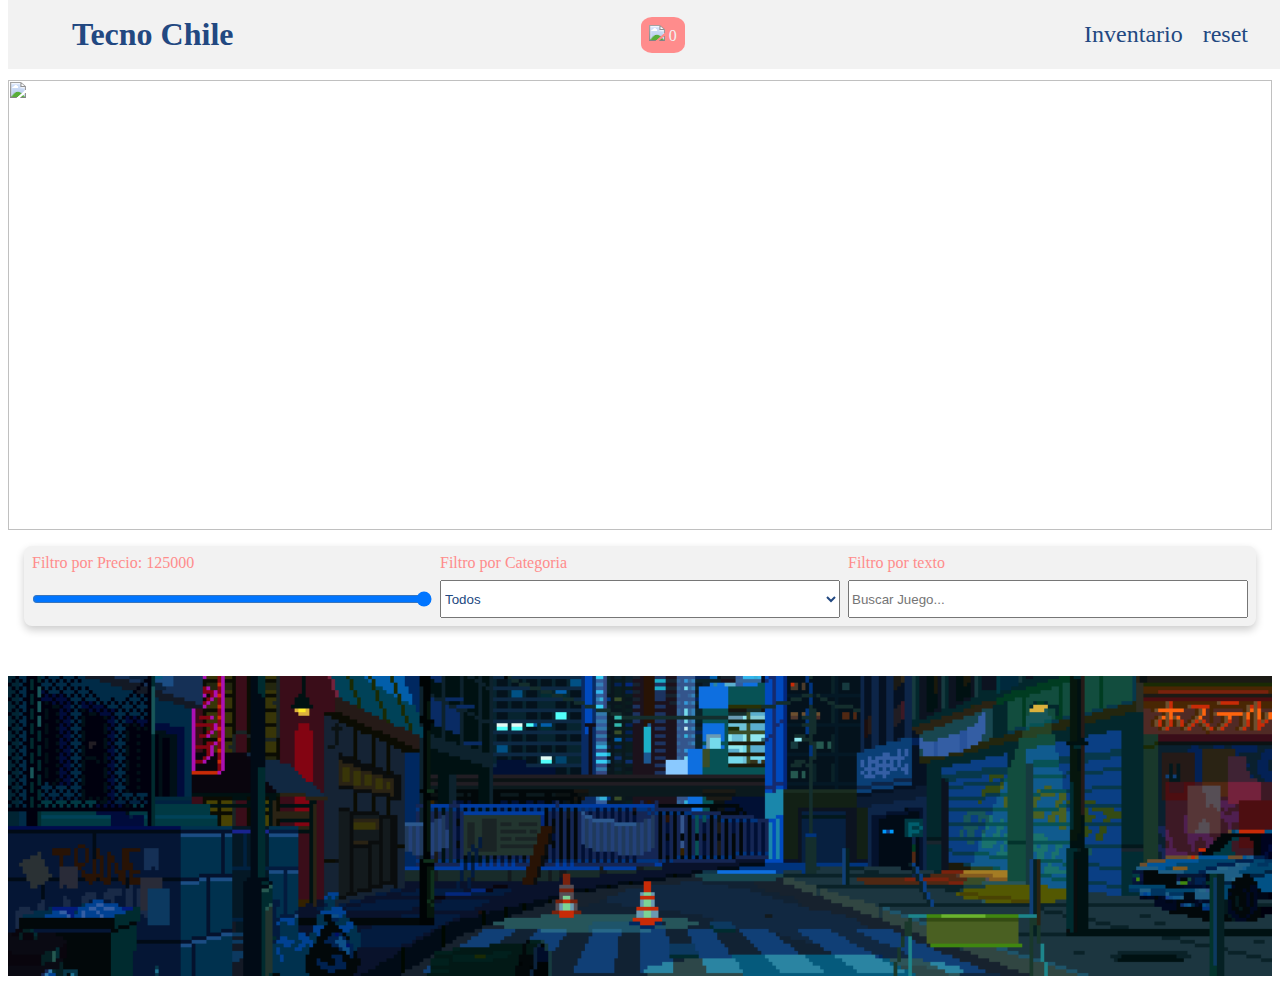
==== index.html @ 1af2cc75 "20230212" ====
<!DOCTYPE html>
<html lang="es">

<head>
    <meta charset="UTF-8">
    <meta http-equiv="X-UA-Compatible" content="IE=edge">
    <meta name="viewport" content="width=device-width, initial-scale=1.0">

    <script type="text/javascript" src="https://cdn.jsdelivr.net/npm/@emailjs/browser@3/dist/email.min.js"></script>

    <link rel="icon" href="./img/logo.svg">
    <link rel="stylesheet" href="./lib/normalize.css">
    <link rel="stylesheet" href="./css/index.css" />

    <title>Tecno Chile</title>
</head>

<body>
    <header id="header">
        <nav id="navBar01" class="navBar01-contenedor">
            <a class="navBar01-logo" href="#">
                <img src="./img/logo.svg" alt="">
                <h1>Tecno Chile</h1>
            </a>
            <div class="carrito-contenedor">
                <img id="imgCarrito" src="./img/carrito.svg">
                <span id="cantCarrito">0</span>
            </div>
            <div class="navBar01-btn">
                <div class="navBar01-A"></div>
                <div class="navBar01-B"></div>
                <div class="navBar01-C"></div>
            </div>
            <div class="navBar01-links">
                <a id="linkInventario" href="#">Inventario</a>
                <a id="resetSitio" href="#">reset</a>
            </div>
        </nav>
    </header>

    <section id="carrusel-contenedor">
        <div class="mySlides fade">
            <img src="./img/fondo01.jpg">
        </div>
        <div class="mySlides fade">
            <img src="./img/fondo02.jpg">
        </div>
        <div class="mySlides fade">
            <img src="./img/fondo03.jpg">
        </div>
    </section>
    
    <section>
        <div class="buscador">
            <div>
                <label>Filtro por Precio: <span id="txtRangeBuscar">125000</span></label>
                <input id="rangeBuscar" type="range" min="1000" max="125000" value="125000">
            </div>
            <div id="filtroCategContenedor">
                <label>Filtro por Categoria</label>
                <select id="filtroCategoria">
                    <!-- Aqui se cargarn todas las categorias -->
                </select>
            </div>
            <div id="filtroTextContenedor">
                <label>Filtro por texto</label>
                <input id="txtBuscar" type="text" placeholder="Buscar Juego...">
            </div>
        </div>
        <br>
    </section>

    <section id="tienda">
        <!-- Aqui se renderiza la tienda -->
    </section>

    <section class="verCarrito">
        <img class="salirDetaCarrito" src="./img/exit.svg">
        <div class="salidaCarrito">
            <div id="detaCarritoContenedor">
                <!-- Aqui se renderiza el contenido del carrito y los totales -->
            </div>
            <form class="itemCarrito despachoCarrito">
                <h3>Formulario de Despacho</h3>
                <label>Nombre</label>
                <input type="text">
                <label>Apellido</label>
                <input type="text">
                <label>Dirección 1</label>
                <input type="text">
                <label>Dirección 2 (Opcional)</label>
                <input type="text">
                <label>Contacto</label>
                <input type="number">
                <label for="frm_EMail">EMail</label>
                <input id="frm_EMail" name="frm_EMail" type="email">
                <hr>
                <h3>Formulario de Págo</h3>
                <label>Nombre Completo</label>
                <input type="text">
                <label>Nr° Credito xxxx xxxx xxxx xxxx</label>
                <input type="text">
                <label>Fecha MM / YY</label>
                <input type="text">
                <label>Código CVC</label>
                <input type="text">
            </form>
            <button class="btnPagar">Pagar</button>
        </div>
    </section>

    <section class="verInventario">
        <div class="menuInventario">
            <a class="btnSalirInventario" href="#">Salir</a>
            <a href="#">Nuevo</a>
            <input type="search" placeholder="Buscar Producto...">
            <select id="selectInventario">
                <!-- <option value="">Todos los Productos</option> -->
                <!-- Aqui se cargarn todas las categorias -->
            </select>

            <div class="cardInventContenedor">
                <!-- <div class="cardInventario">
                    <img class="cardInventImg" src="./img/PS_01.jpg">
                    <div class="cardinventTxt">
                        <label>Nombre: The Witcher 3</label>
                        <label>Categ: PlayStation</label>
                        <label>Stock: <span id="cardInventStock">0</span></label>
                    </div>
                </div>
                <button class="accordion">Section 1</button>
                <div class="panel">
                    <p>Lorem ipsum dolor sit amet, consectetur adipisicing elit, sed do eiusmod tempor incididunt ut labore et dolore magna aliqua. Ut enim ad minim veniam, quis nostrud exercitation ullamco laboris nisi ut aliquip ex ea commodo consequat.</p>
                </div> -->
            </div>
        </div>
    </section>
    
    <footer>
    </footer>

    <script type="module" src="./js/index.js"></script>
</body>

</html>
---- css/index.css ----
/* --- Paleta de Colores --------------------------------------- */
/* ------------------------------------------------------------- */
:root {
    --colorPrimario: rgb(242, 242, 242);
    --colorSecundario: rgb(163, 163, 163);

    --colorTransparencia1: rgba(242, 242, 242, 0.5);
    --colorTransparencia2: rgba(99, 99, 99, 0.7);

    --colorText1: rgb(34, 72, 129);
    --colorText2: rgb(255, 140, 140);

    --colorCajaFondo: rgba(99, 99, 99, 0.368);
    --colorCajaBorde: black;
}

html {
    scroll-behavior: smooth;
}

a {
    color: var(--colorText1);
    text-decoration: none;
}

h1, h4, p {
    margin: 1rem;
}

/* --- NavBar -------------------------------------------------- */
/* ------------------------------------------------------------- */
.navBar01-contenedor {
    background-color: var(--colorPrimario);
    display: flex;
    justify-content: space-between;
    align-items: center;
    position: fixed;
    top: 0;
    z-index: 1;
    width: 100%;
}

/* navBar01-logo --------------------- */
.navBar01-logo {
    display: flex;
    align-items: center;
    margin-left: 2rem;
}

.navBar01-logo img {
    height: 3rem;
    margin-right: 1rem;
}

/* navBar01-btn ---------------------- */
.navBar01-btn {
    cursor: pointer;
    display: none;
    padding-right: 2rem;
}

.navBar01-A, .navBar01-B, .navBar01-C {
    width: 2rem;
    height: 5px;
    background-color: var(--colorText1);
    border-radius: 4px;
    margin: 6px 0;
    transition: 0.4s;
}

.navBar01-btn_click .navBar01-A {
    transform: translateY(11px) rotate(45deg);
    background-color: var(--colorSecundario);
}

.navBar01-btn_click .navBar01-B {
    opacity: 0;
}

.navBar01-btn_click .navBar01-C {
    transform: translateY(-11px) rotate(-45deg);
    background-color: var(--colorSecundario);
}

/* navBar01-links -------------------- */
.navBar01-links {
    margin-right: 2rem;
}

.navBar01-links a {
    /* margin-left: 1rem; */
    padding: 0.5rem;
    font-size: 1.5rem;
}

.navBar01-links a:hover {
    color: var(--colorPrimario);
    background-color: var(--colorCajaFondo);
}

/* navBar01 comportamineto ----------- */
@media (max-width: 767.98px) {
    body {
        font-size: 14px; 
    }

    .carrito-contenedor {
        position: fixed;
        right: 1rem;
        top: 30vh;
        z-index: 1;
    }

    .navBar01-logo img  {
        height: 2rem;
        margin-right: 0;
    }

    .navBar01-btn {
        display: block;
    }

    .navBar01-links {
        position: fixed;
        display: grid;
        top: 4rem;
        background-color: var(--colorTransparencia1);
        backdrop-filter: blur(8px);;
        text-align: center;
        width: 100%;
        left: 100%;
        transition: 0.4s;
        border-radius: 0 0 100px 100px;
    }

    .navBar01-links_noOcultar {
        left: 0;
    }

    .navBar01-links a {
        padding: 1rem;
    }
}

.carrito-contenedor {
    background-color: var(--colorText2);
    padding: 0.5rem;
    border-radius: 25%;
    cursor: pointer;
    color: var(--colorPrimario);
}

.carrito-contenedor > img {
    height: 2rem;
}

/* --- Carrusel ------------------------------------------------ */
/* ------------------------------------------------------------- */
#carrusel-contenedor {
    margin-top: 5rem;
}
.slideshow-container {
    max-width: 1000px;
    position: relative;
    margin: auto;
}

.mySlides {
    display: none;
}

.mySlides > img {
    vertical-align: middle;
    height: 50vh;
    width: 100%;
    object-fit: cover;
    /* object-position: top; */
}

.slideshow-container {
    max-width: 1000px;
    position: relative;
    margin: auto;
}

/* Fading animation */
.fade {
    animation-name: fade;
    animation-duration: 1.5s;
}
  
@keyframes fade {
    from {opacity: .4} 
    to {opacity: 1}
}
  
/* On smaller screens, decrease text size */
@media only screen and (max-width: 300px) {
    .text {font-size: 11px}
}

/* --- Buscar Juego -------------------------------------------- */
/* ------------------------------------------------------------- */
.buscador {
    background-color: var(--colorPrimario);
    margin: 1rem 1rem 1rem 1rem;
    padding: 0.5rem;
    display: grid;
    grid-auto-flow: dense;
    grid-template-columns: repeat(auto-fit, minmax(10rem, 1fr));
    gap: 0.5rem;
    border-radius: 8px;
    box-shadow: 0 4px 8px 0 rgba(0, 0, 0, 0.2);
}

.buscador > div {
    display: flex;
    flex-direction: column;
    padding: auto;
}

.buscador select {
    height: 2.4rem;
    color: var(--colorText1) ;
}

.buscador label {
    color: var(--colorText2);
    margin-bottom: 0.5rem;
}

#rangeBuscar {
    margin: auto 0 auto 0;
}

#txtBuscar {
    height: 2rem;
}

/* --- Tarjeta ------------------------------------------------- */
/* ------------------------------------------------------------- */
#tienda {
    display: grid;
    gap: 1rem;
    grid-template-columns: repeat(auto-fit, minmax(min(100%, 20rem), 1fr));
}

.card {
    box-shadow: 0 4px 8px 0 rgba(0, 0, 0, 0.2);
    max-width: 300px;
    margin: auto;
    text-align: center;
}

.card > img {
    width:100%
}

.price {
    color: var(--colorText1);
    font-size: 1.5rem;
}

.cardBtn, .btnPagar {
    border: none;
    outline: 0;
    padding: 1rem;
    color: var(--colorPrimario);
    background-color: var(--colorText1);
    text-align: center;
    cursor: pointer;
    width: 100%;
    font-size: 1.2rem;
    transition: 0.3s;
}

.cardBtn:active, .btnPagar:active, .btnMas:active, .btnMenos:active {
    transform:  scale(0.9);
}

.cardBtn_noDisplay {
    opacity: 0.7;
    background-color: var(--colorText2);
}

.card button:hover {
    opacity: 0.7;
}

.btnMasMenos {
    display: flex;
    justify-content: center;
}

.btnMas, .btnMenos {
    height: 4rem;
    cursor: pointer;
    transition: 0.3s;
}

/* --- Ver Carrito --------------------------------------------- */
/* ------------------------------------------------------------- */
.verCarrito {
    background-color: var(--colorTransparencia1);
    backdrop-filter: blur(8px);
    position: fixed;
    top: 0;
    left: 100%;  
    width: 100%;
    height: 100vh;
    z-index: 2;
    transition: 0.3s;
    overflow: scroll;
}

.verCarrito_si {
    left: 0
}

.verCarrito img {
    display: grid;
    cursor: pointer;
    margin-left: auto;
    height: 3rem;
}

.salirDetaCarrito {
    background-color: var(--colorText1);
    color: var(--colorPrimario);
    margin: 1rem 0.5rem 0 1rem;
    text-align: center;
    font-size: 2rem;
    cursor: pointer;
    border-radius: 8px;
    height: 3rem;
}

.salirDetaCarrito:hover, .btnSalirInventario:hover {
    background-color: var(--colorText2);
}

.salidaCarrito {
    max-width: 500px;
    margin: auto;
}

.itemCarrito {
    margin: 1vw;
    padding: 0 1vw 0 1vw;
    background-color: var(--colorTransparencia2);
    color: var(--colorPrimario);
    display: flex;
    align-items: center;
    border-radius: 8px;
}

.detaCarrito {
    width: 100%;
    margin: 0 1vw 0 1vw;
}

.totalCarrito {
    margin: 1vw;
    background-color: var(--colorTransparencia2);
    color: var(--colorPrimario);
    border-radius: 8px;
    display:  grid;
}

.totalCarrito > div {
    display: flex;
    justify-content: space-between;
}

.totalCarrito hr {
   margin: 0.4rem 1rem;
}

.totalCarrito p {
    margin: 0 1rem 0 1rem;
}

.despachoCarrito {
    display: grid;
    padding: 0.3rem 1rem 1rem 1rem;
}

.despachoCarrito > input {
    margin-bottom: 1rem;
}

.despachoCarritoInput_no {
    border: solid 2px red;
}

.despachoCarrito hr {
    width: 100%;
}

/* --- Inventario ---------------------------------------------- */
/* ------------------------------------------------------------- */
.verInventario {
    position: fixed;
    top: 0;
    z-index: 3;
    background-color: var(--colorTransparencia1);
    backdrop-filter: blur(8px);;
    width: 100%;
    height: 100vh;
    right: 100%;
    transition: 0.3s;
    overflow-y: scroll;
}

.verInventario_si {
    right: 0;
}

.menuInventario {
    width: 100%;
    background-color: var(--colorPrimario);
    display: grid;
    grid-template-columns: repeat(auto-fit, minmax(8rem, 1fr));
    text-align: center;
}

.menuInventario > input, .menuInventario  > select {
    text-decoration: none;
    border: none;
    height: 2.5rem;
}

.menuInventario a {
    padding: 0.7rem;
}

.menuInventario a:hover {
    background-color: var(--colorText2);
}

.cardInventContenedor {
    margin: 0.5vh 1vw;
    height: 90%;
}

.cardInventario {
    cursor: pointer;
    display: flex;
    background-color: white;
    margin-top: 0.3rem;
}

.cardInventImg {
    height: 5rem;
    width: 5rem;
    object-fit: cover;
}

.cardinventTxt {
    color: var(--colorText1);
    margin: 0.5rem 0;
    display: grid;
    justify-content: space-between;
}

.accordion {
    background-color: var(--colorText1);
    color: var(--colorPrimario);
    cursor: pointer;
    padding: 0.7rem;
    width: 100%;
    border: none;
    text-align: left;
    outline: none;
    font-size: 1rem;
    transition: 0.4s;
}
    
.accordion:after {
    content: '\002B';
    font-weight: bold;
    float: right;
    margin-left: 1rem;
}
  
.active:after {
    content: "\2212";
}
  
.panel {
    padding: 0 18px;
    background-color: var(--colorPrimario);
    max-height: 0;
    overflow: hidden;
    transition: max-height 0.2s ease-out;
}

/* --- Footer -------------------------------------------------- */
/* ------------------------------------------------------------- */
footer {
    margin-top: 1rem;
    background-image: url("../img/original.gif");
    background-repeat: no-repeat;
    background-size: cover;
    background-position: center;
    width: 100%;
    height: 300px;
}
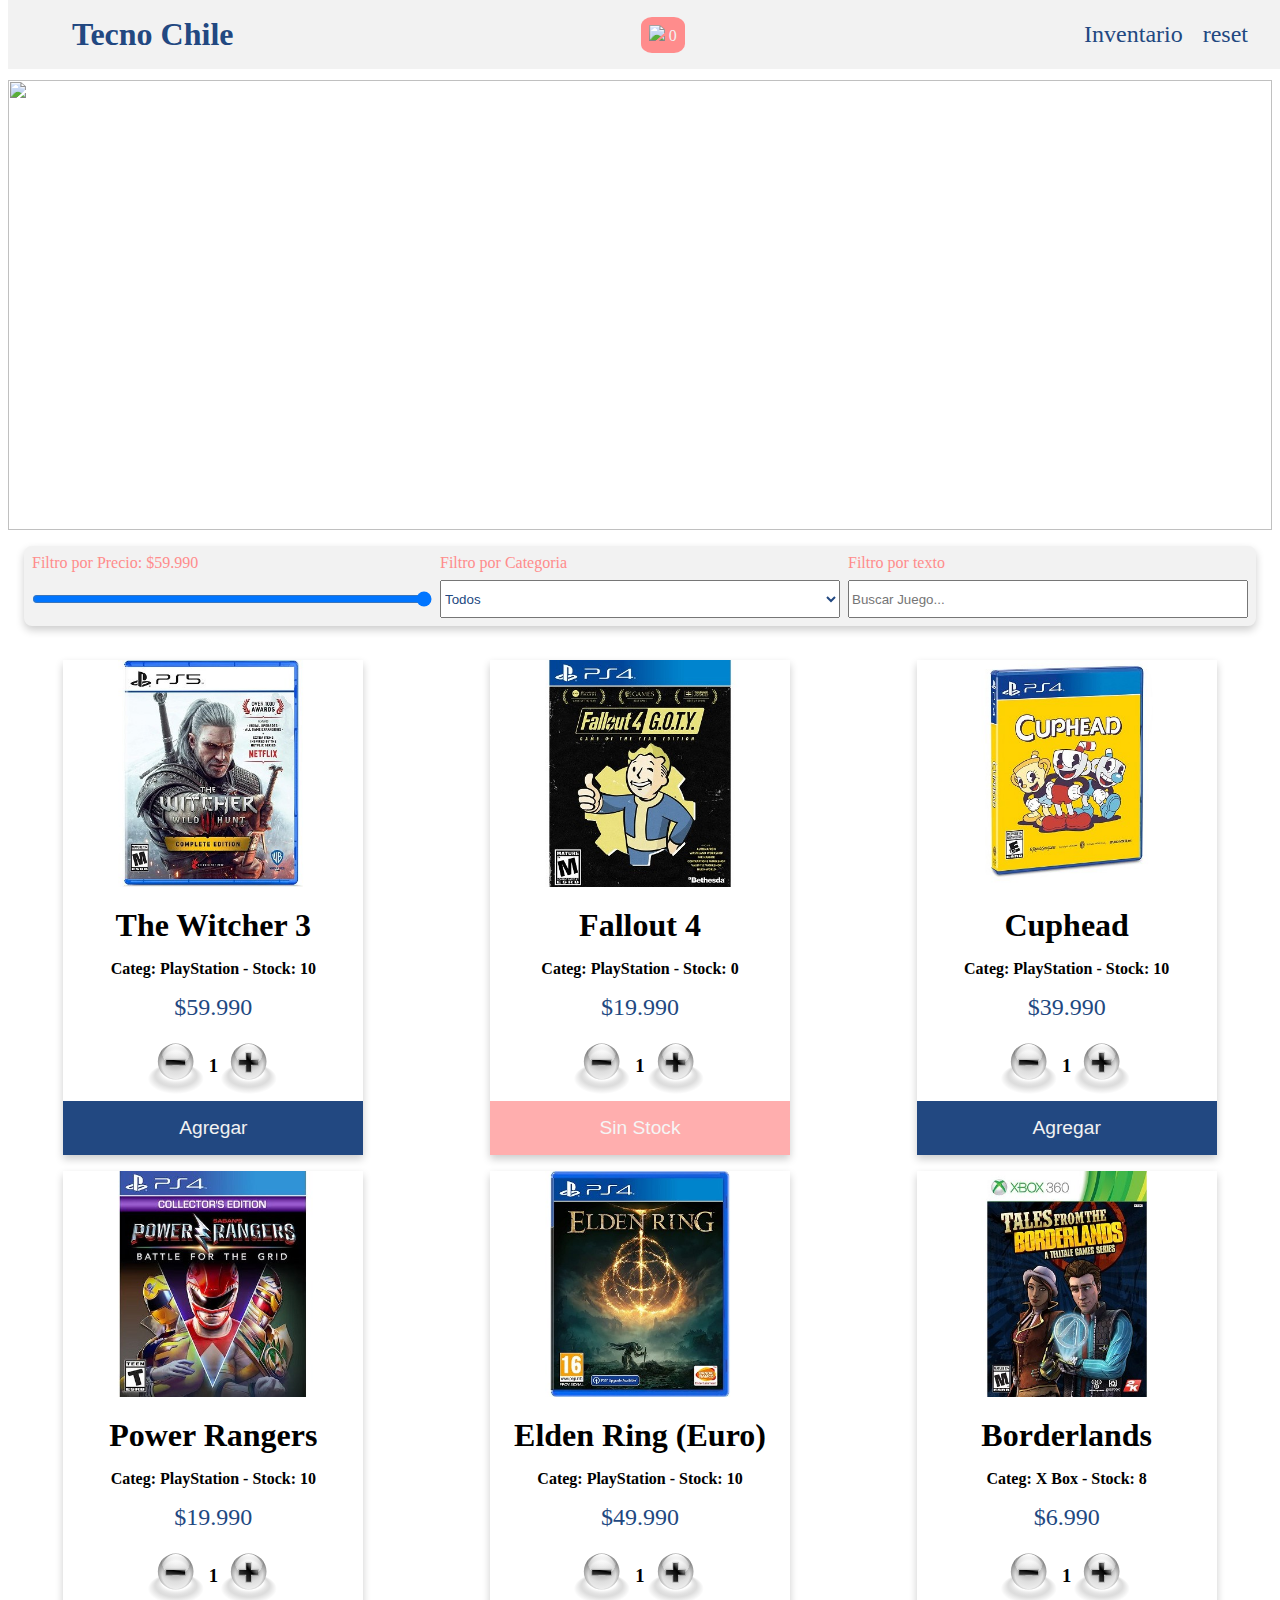
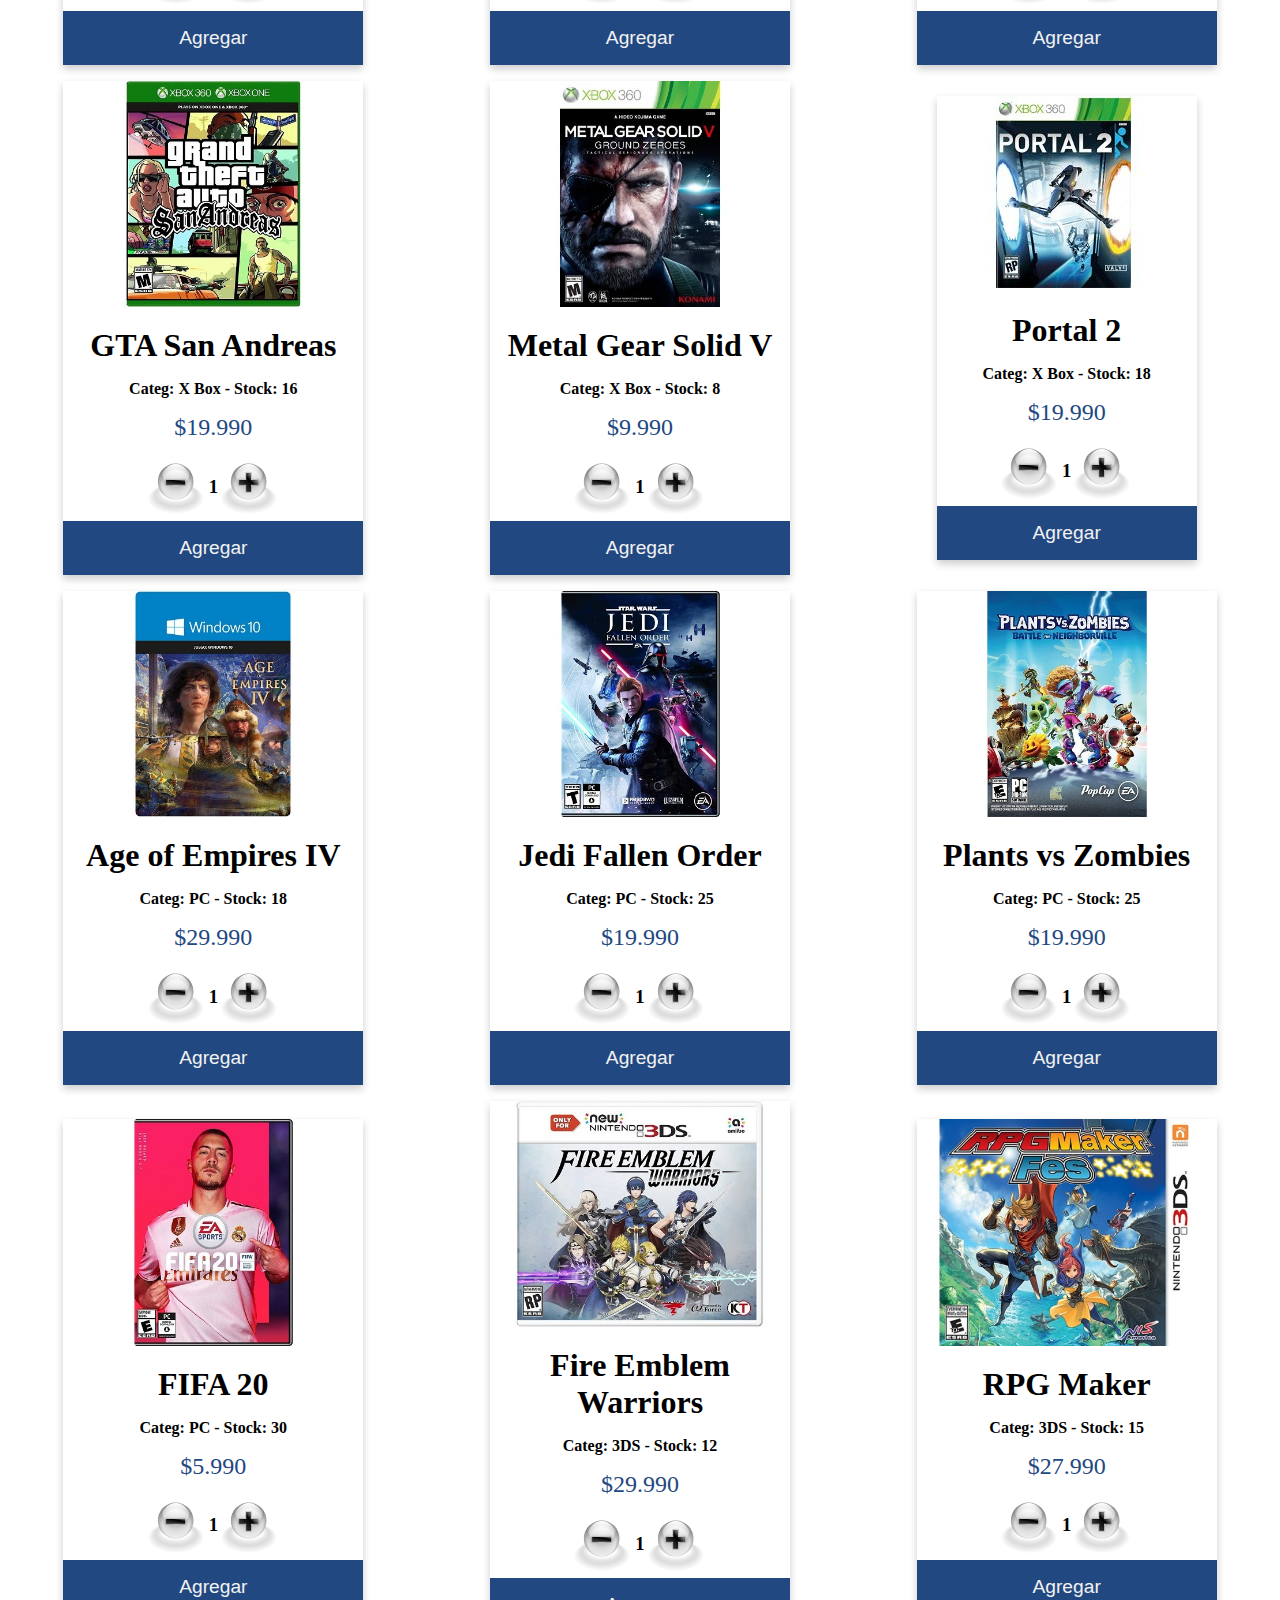
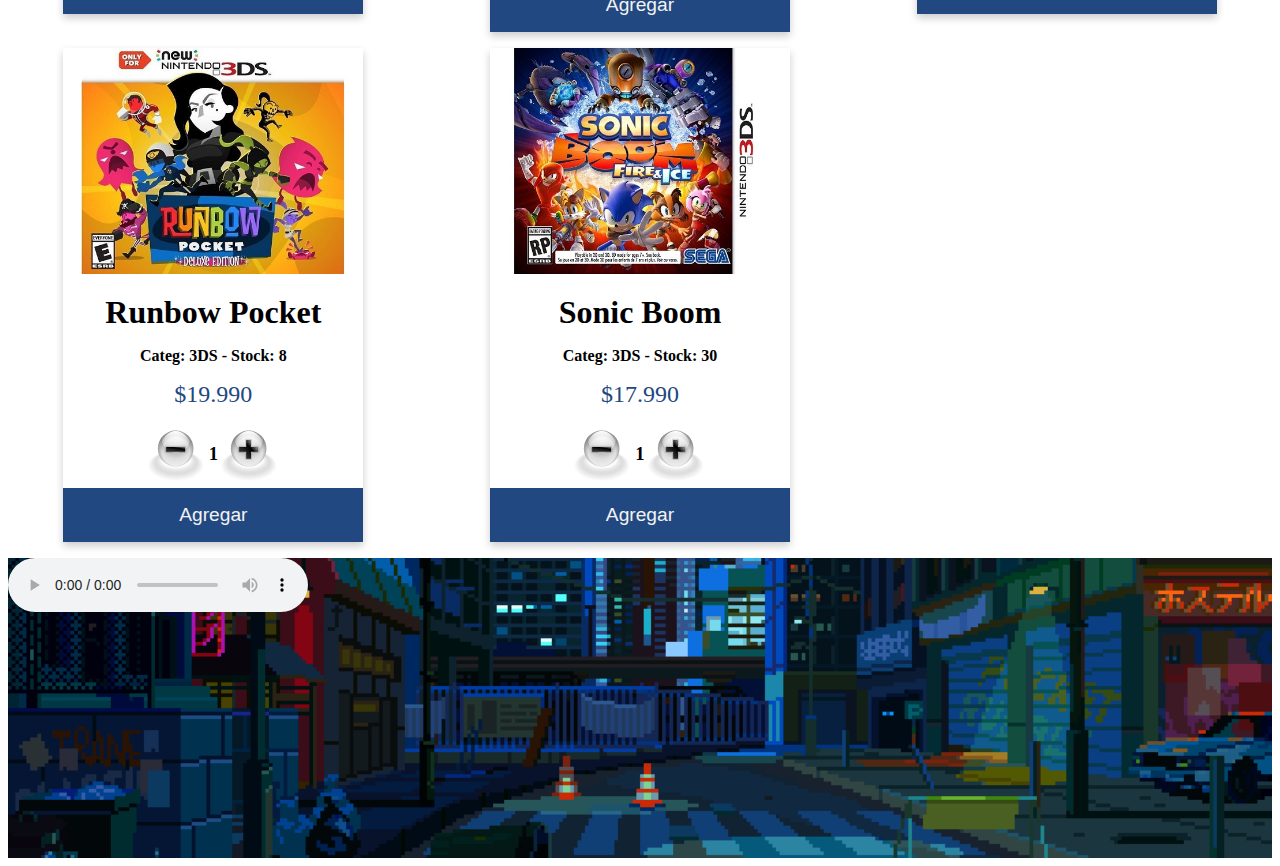
==== commit 2e76579d: "20230213-nbk" ====
--- a/index.html
+++ b/index.html
@@ -82,18 +82,18 @@
             </div>
             <form class="itemCarrito despachoCarrito">
                 <h3>Formulario de Despacho</h3>
-                <label>Nombre</label>
-                <input type="text">
-                <label>Apellido</label>
-                <input type="text">
-                <label>Dirección 1</label>
-                <input type="text">
-                <label>Dirección 2 (Opcional)</label>
-                <input type="text">
-                <label>Contacto</label>
-                <input type="number">
-                <label for="frm_EMail">EMail</label>
-                <input id="frm_EMail" name="frm_EMail" type="email">
+                <label for="frm_nombre">Nombre</label>
+                <input id="frm_nombre" name="frm_nombre" type="text">
+                <label for="frm_apellido">Apellido</label>
+                <input id="frm_apellido" name="frm_apellido" type="text">
+                <label for="frm_direccion1">Dirección 1</label>
+                <input id="frm_direccion1" name="frm_direccion1" type="text">
+                <label for="frm_direccion2">Dirección 2 (Opcional)</label>
+                <input id="frm_direccion2" name="frm_direccion2" type="text">
+                <label for="frm_fono">Contacto</label>
+                <input id="frm_fono" name="frm_fono" type="number">
+                <label for="frm_email">EMail</label>
+                <input id="frm_email" name="frm_email" type="email">
                 <hr>
                 <h3>Formulario de Págo</h3>
                 <label>Nombre Completo</label>
@@ -111,15 +111,16 @@
 
     <section class="verInventario">
         <div class="menuInventario">
-            <a class="btnSalirInventario" href="#">Salir</a>
-            <a href="#">Nuevo</a>
-            <input type="search" placeholder="Buscar Producto...">
+            <a class="btnSalirInventario">Salir</a>
+            <a id="btnNuevoProd">Nuevo</a>
+            <input id="filtrarInventarioEti" type="search" placeholder="Buscar Producto...">
             <select id="selectInventario">
                 <!-- <option value="">Todos los Productos</option> -->
                 <!-- Aqui se cargarn todas las categorias -->
             </select>
 
             <div class="cardInventContenedor">
+                <!-- getInventStock -->
                 <!-- <div class="cardInventario">
                     <img class="cardInventImg" src="./img/PS_01.jpg">
                     <div class="cardinventTxt">
@@ -136,7 +137,39 @@
         </div>
     </section>
     
+    <div class="nuevoProd">
+        <div>
+            <label id="idProdNoM"></label>
+            <label class="idProdDeta"></label>
+            <div>
+                <label>Nombre Producto:</label>
+                <input id="nuevoProdNombre" type="text" placeholder="nombre...">
+            </div>
+            <div>
+                <label>Precio Producto:</label>
+                <input id="nuevoProdPrecio" type="number" placeholder="Precio...">
+            </div>
+            <div>
+                <label>Stock:</label>
+                <input id="nuevoProdStock" type="number" placeholder="Stock...">
+            </div>
+            <div>
+                <label>Link (img):</label>
+                <input id="nuevoProdLink" type="text" placeholder="Link...">
+            </div>
+            <div>
+                <label>Descripcion Producto:</label>
+                <textarea id="nuevoProdDesc" placeholder="Descripcion..."></textarea>
+            </div>
+            <button class="btnNuevoModificarPrdo">Btn</button>
+            <button id="btnNuevoProdSalir">Salir</button>
+        </div>
+    </div>
+
     <footer>
+        <audio controls volume="0.1" autoplay>
+            <source src="./audio/chocobo.mp3" type="audio/mpeg">
+        </audio>
     </footer>
 
     <script type="module" src="./js/index.js"></script>
--- a/css/index.css
+++ b/css/index.css
@@ -102,7 +102,7 @@
 /* navBar01 comportamineto ----------- */
 @media (max-width: 767.98px) {
     body {
-        font-size: 14px; 
+        font-size: 14px;
     }
 
     .carrito-contenedor {
@@ -189,12 +189,12 @@
     animation-name: fade;
     animation-duration: 1.5s;
 }
-  
+
 @keyframes fade {
-    from {opacity: .4} 
+    from {opacity: .4}
     to {opacity: 1}
 }
-  
+
 /* On smaller screens, decrease text size */
 @media only screen and (max-width: 300px) {
     .text {font-size: 11px}
@@ -306,7 +306,7 @@
     backdrop-filter: blur(8px);
     position: fixed;
     top: 0;
-    left: 100%;  
+    left: 100%;
     width: 100%;
     height: 100vh;
     z-index: 2;
@@ -331,13 +331,14 @@
     margin: 1rem 0.5rem 0 1rem;
     text-align: center;
     font-size: 2rem;
-    cursor: pointer;
+
     border-radius: 8px;
     height: 3rem;
 }
 
-.salirDetaCarrito:hover, .btnSalirInventario:hover {
+.salirDetaCarrito:hover, .btnSalirInventario:hover, #btnNuevoProd:hover {
     background-color: var(--colorText2);
+    cursor: pointer;
 }
 
 .salidaCarrito {
@@ -459,7 +460,6 @@
 
 .cardinventTxt {
     color: var(--colorText1);
-    margin: 0.5rem 0;
     display: grid;
     justify-content: space-between;
 }
@@ -476,18 +476,18 @@
     font-size: 1rem;
     transition: 0.4s;
 }
-    
+
 .accordion:after {
     content: '\002B';
     font-weight: bold;
     float: right;
     margin-left: 1rem;
 }
-  
+
 .active:after {
     content: "\2212";
 }
-  
+
 .panel {
     padding: 0 18px;
     background-color: var(--colorPrimario);
@@ -496,6 +496,60 @@
     transition: max-height 0.2s ease-out;
 }
 
+/* --- Nuevo Producto ------------------------------------------ */
+/* ------------------------------------------------------------- */
+.nuevoProd {
+    position: fixed;
+    z-index: 3;
+    top: 0;
+    width: 100%;
+    height: 100vh;
+    left: 100%;
+    transition: 0.3s;
+    background-color: var(--colorTransparencia1);
+    backdrop-filter: blur(8px);
+}
+
+.nuevoProd_si {
+    left: 0;
+}
+
+.nuevoProd > div {
+    background-color: var(--colorTransparencia2);
+    backdrop-filter: blur(8px);
+    color: var(--colorPrimario);
+    max-width: 300px;
+    margin: 1rem auto;
+    border-radius: 8px;
+    padding: 1rem;
+    display: grid;
+    gap: 0.5rem;
+}
+
+.nuevoProd > div > div {
+    display: grid;
+}
+
+.nuevoProd input {
+    width: 100%;
+    height: 2rem;
+}
+
+.nuevoProd textarea {
+    width: 100%;
+    height: 2rem;
+}
+
+.nuevoProd textarea {
+    height: 100px;
+    max-width: 300px;
+}
+
+.nuevoProd button {
+    width: 100%;
+    height: 2rem;
+}
+
 /* --- Footer -------------------------------------------------- */
 /* ------------------------------------------------------------- */
 footer {
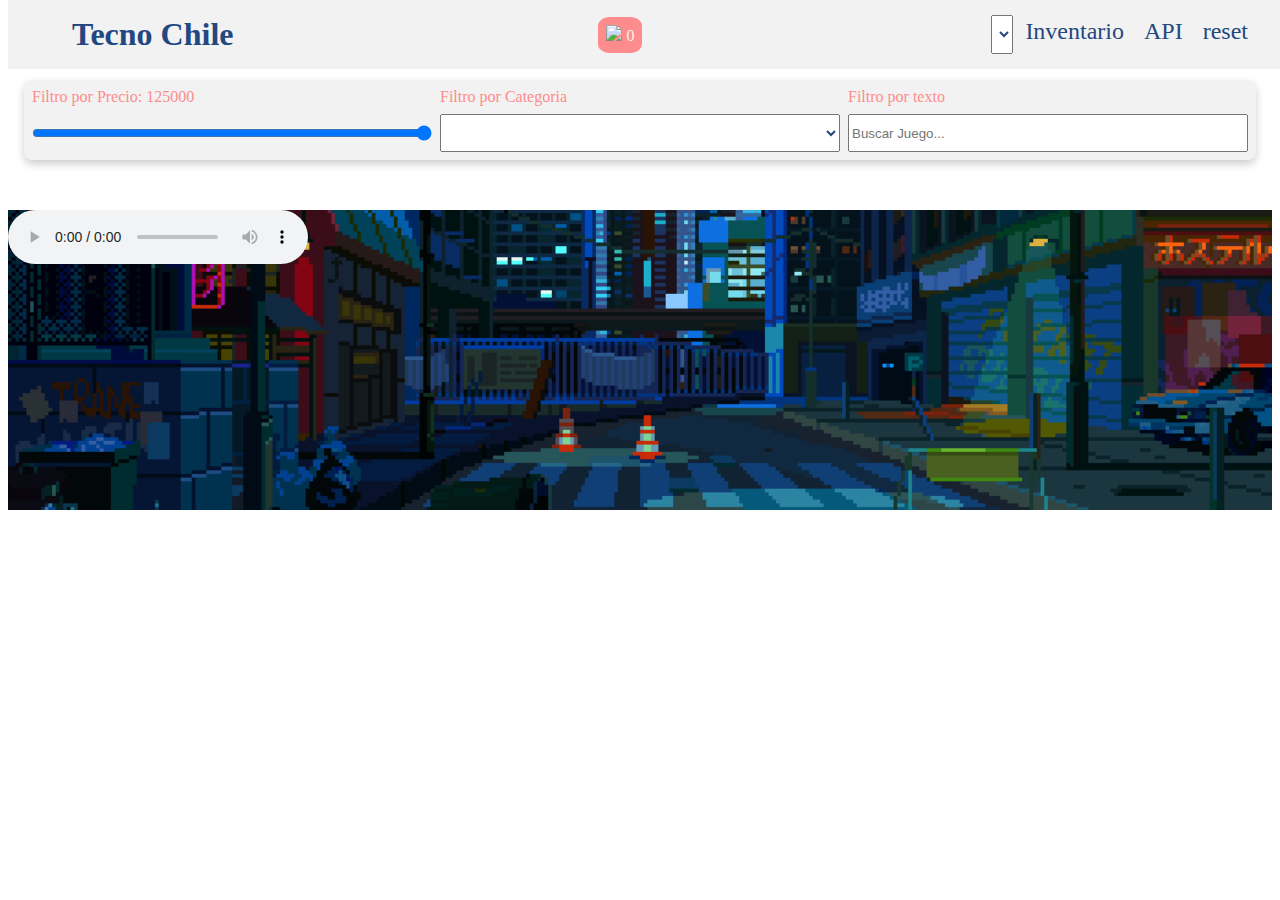
==== commit 360b50eb: "Inventario" ====
--- a/index.html
+++ b/index.html
@@ -32,7 +32,11 @@
                 <div class="navBar01-C"></div>
             </div>
             <div class="navBar01-links">
+                <select class="listaSucursales">
+
+                </select>
                 <a id="linkInventario" href="#">Inventario</a>
+                <a href="https://bsite.net/metalflap/index.html" target="_blank">API</a>
                 <a id="resetSitio" href="#">reset</a>
             </div>
         </nav>
@@ -167,7 +171,7 @@
     </div>
 
     <footer>
-        <audio controls volume="0.1" autoplay>
+        <audio controls>
             <source src="./audio/chocobo.mp3" type="audio/mpeg">
         </audio>
     </footer>
--- a/css/index.css
+++ b/css/index.css
@@ -100,7 +100,7 @@
 }
 
 /* navBar01 comportamineto ----------- */
-@media (max-width: 767.98px) {
+@media (max-width: 820px) {
     body {
         font-size: 14px;
     }
@@ -220,7 +220,7 @@
     padding: auto;
 }
 
-.buscador select {
+.buscador select, .listaSucursales {
     height: 2.4rem;
     color: var(--colorText1) ;
 }
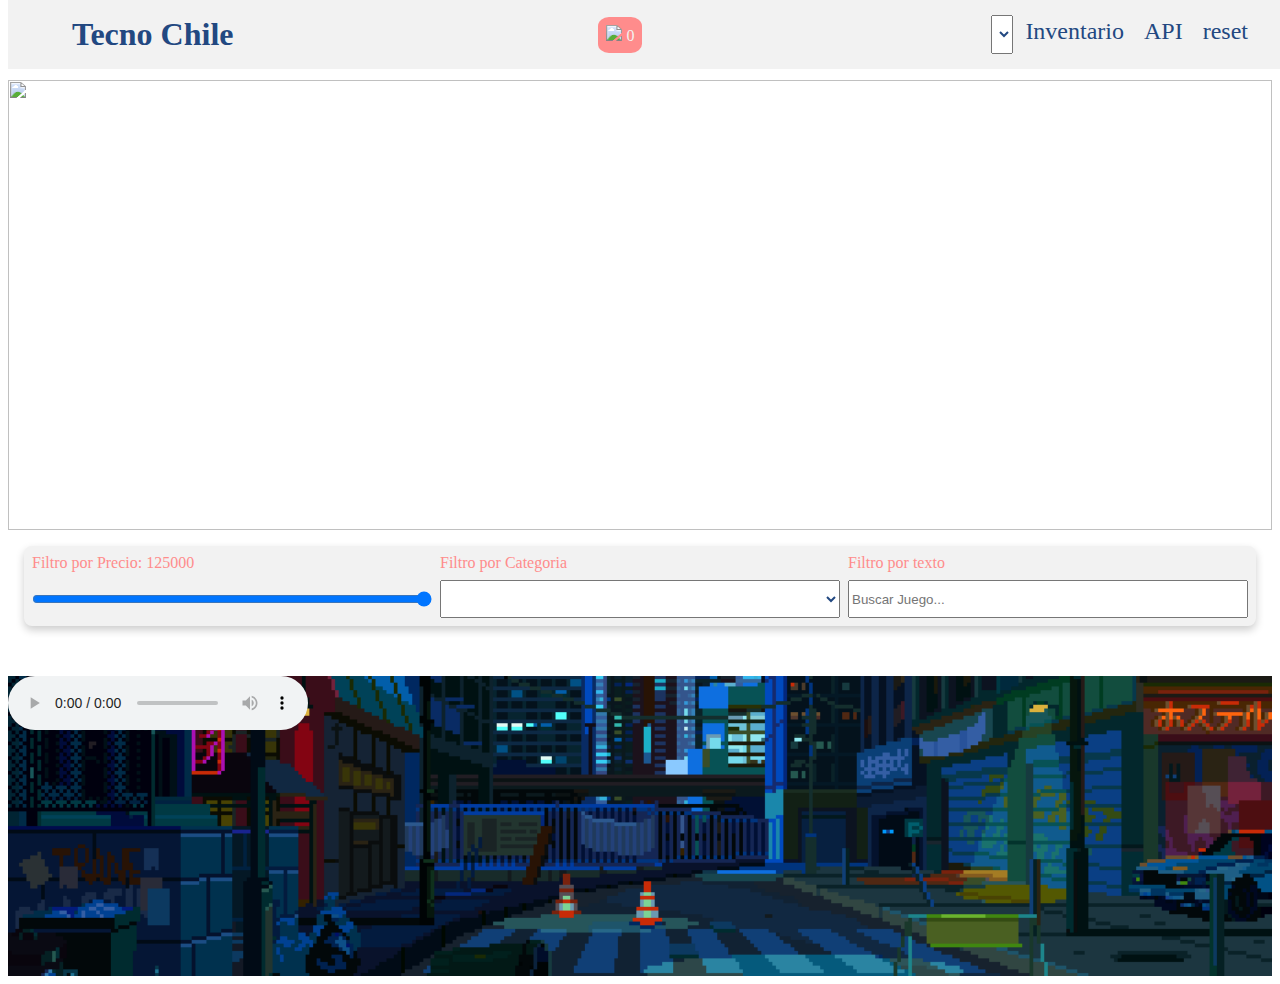
==== commit 5cc23bf4: "ER Delete" ====
--- a/index.html
+++ b/index.html
@@ -162,10 +162,19 @@
                 <input id="nuevoProdLink" type="text" placeholder="Link...">
             </div>
             <div>
+                <label>Etiqueta</label>
+                <input id="nuevoProdEtiqueta" type="text" placeholder="Etiqueta...">
+            </div>
+            <div>
+                <label>Categoria:</label>
+                <select id="categoriasNuevoProd"></select>
+            </div>
+            <div>
                 <label>Descripcion Producto:</label>
                 <textarea id="nuevoProdDesc" placeholder="Descripcion..."></textarea>
             </div>
             <button class="btnNuevoModificarPrdo">Btn</button>
+            <button id="btnEliminarProdSalir">Eliminar</button>
             <button id="btnNuevoProdSalir">Salir</button>
         </div>
     </div>
--- a/css/index.css
+++ b/css/index.css
@@ -532,16 +532,10 @@
 
 .nuevoProd input {
     width: 100%;
-    height: 2rem;
+    /* height: 2rem; */
 }
 
 .nuevoProd textarea {
-    width: 100%;
-    height: 2rem;
-}
-
-.nuevoProd textarea {
-    height: 100px;
     max-width: 300px;
 }
 
